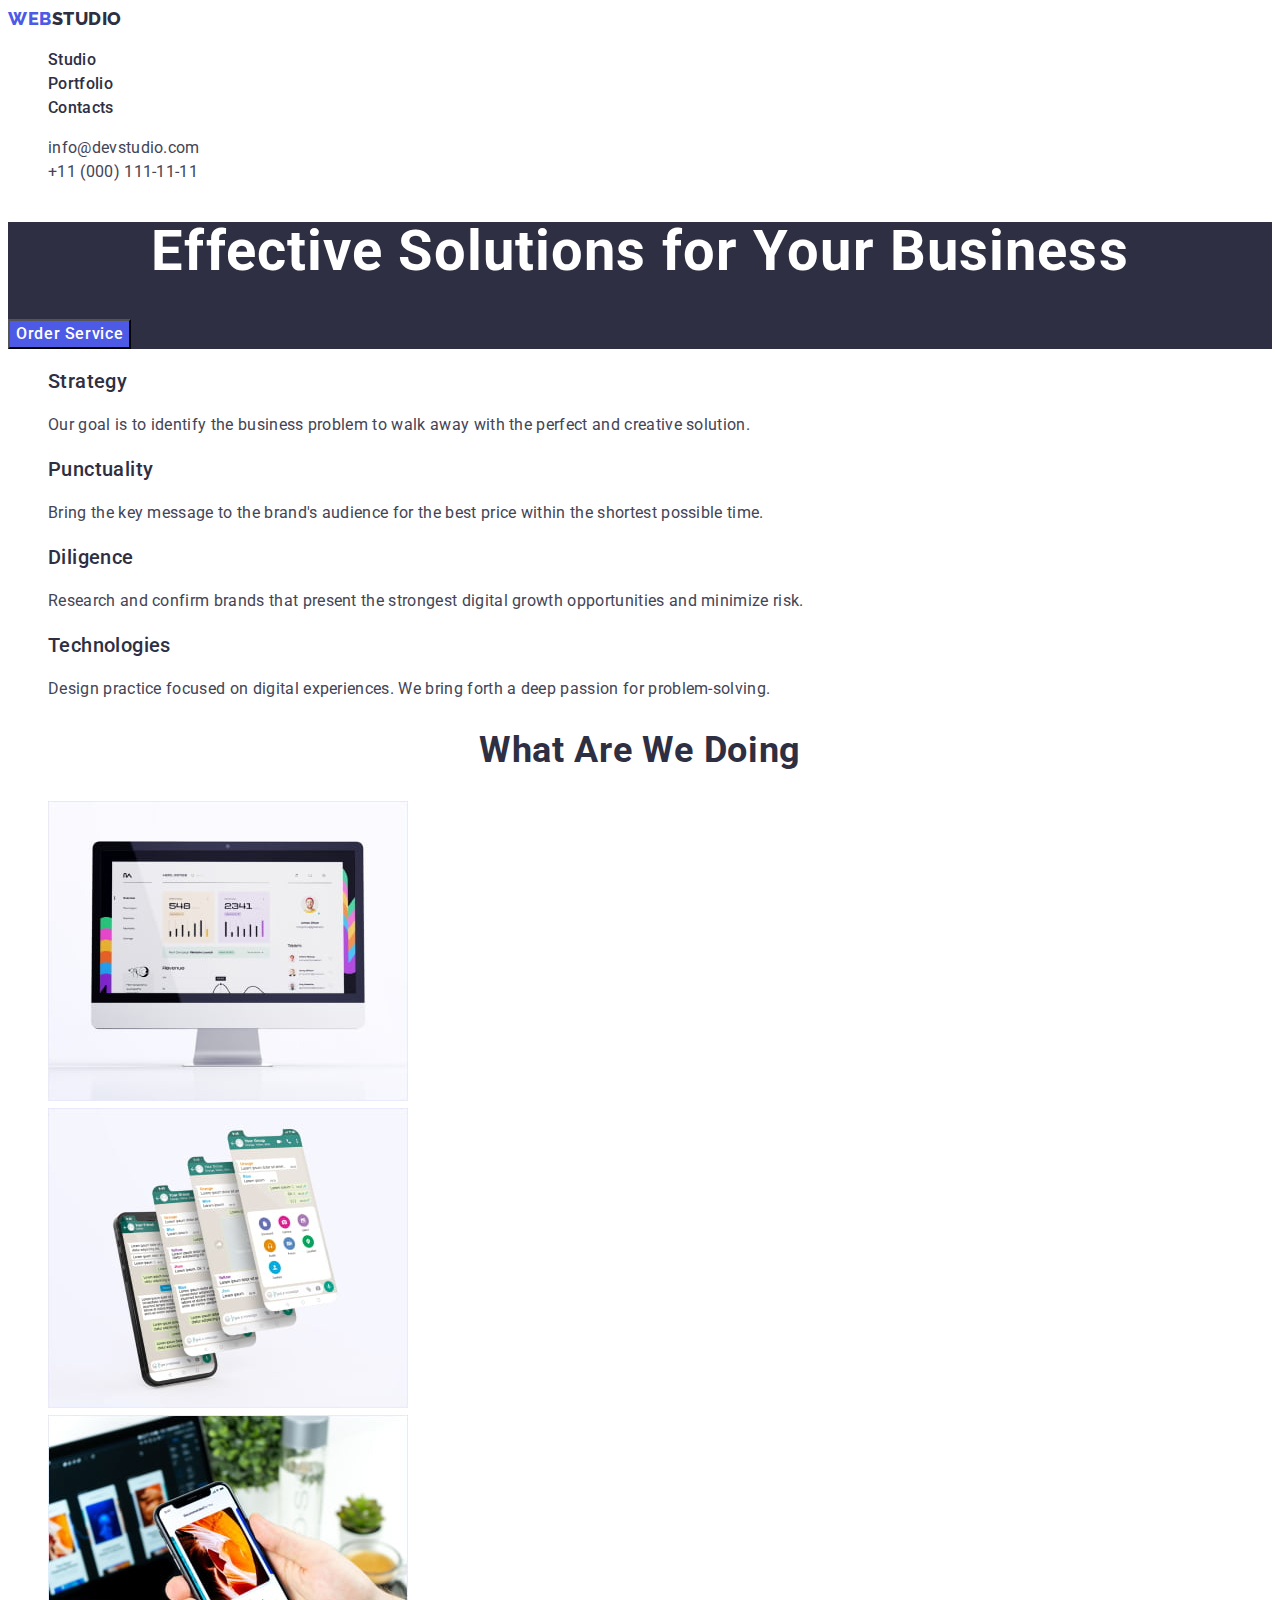
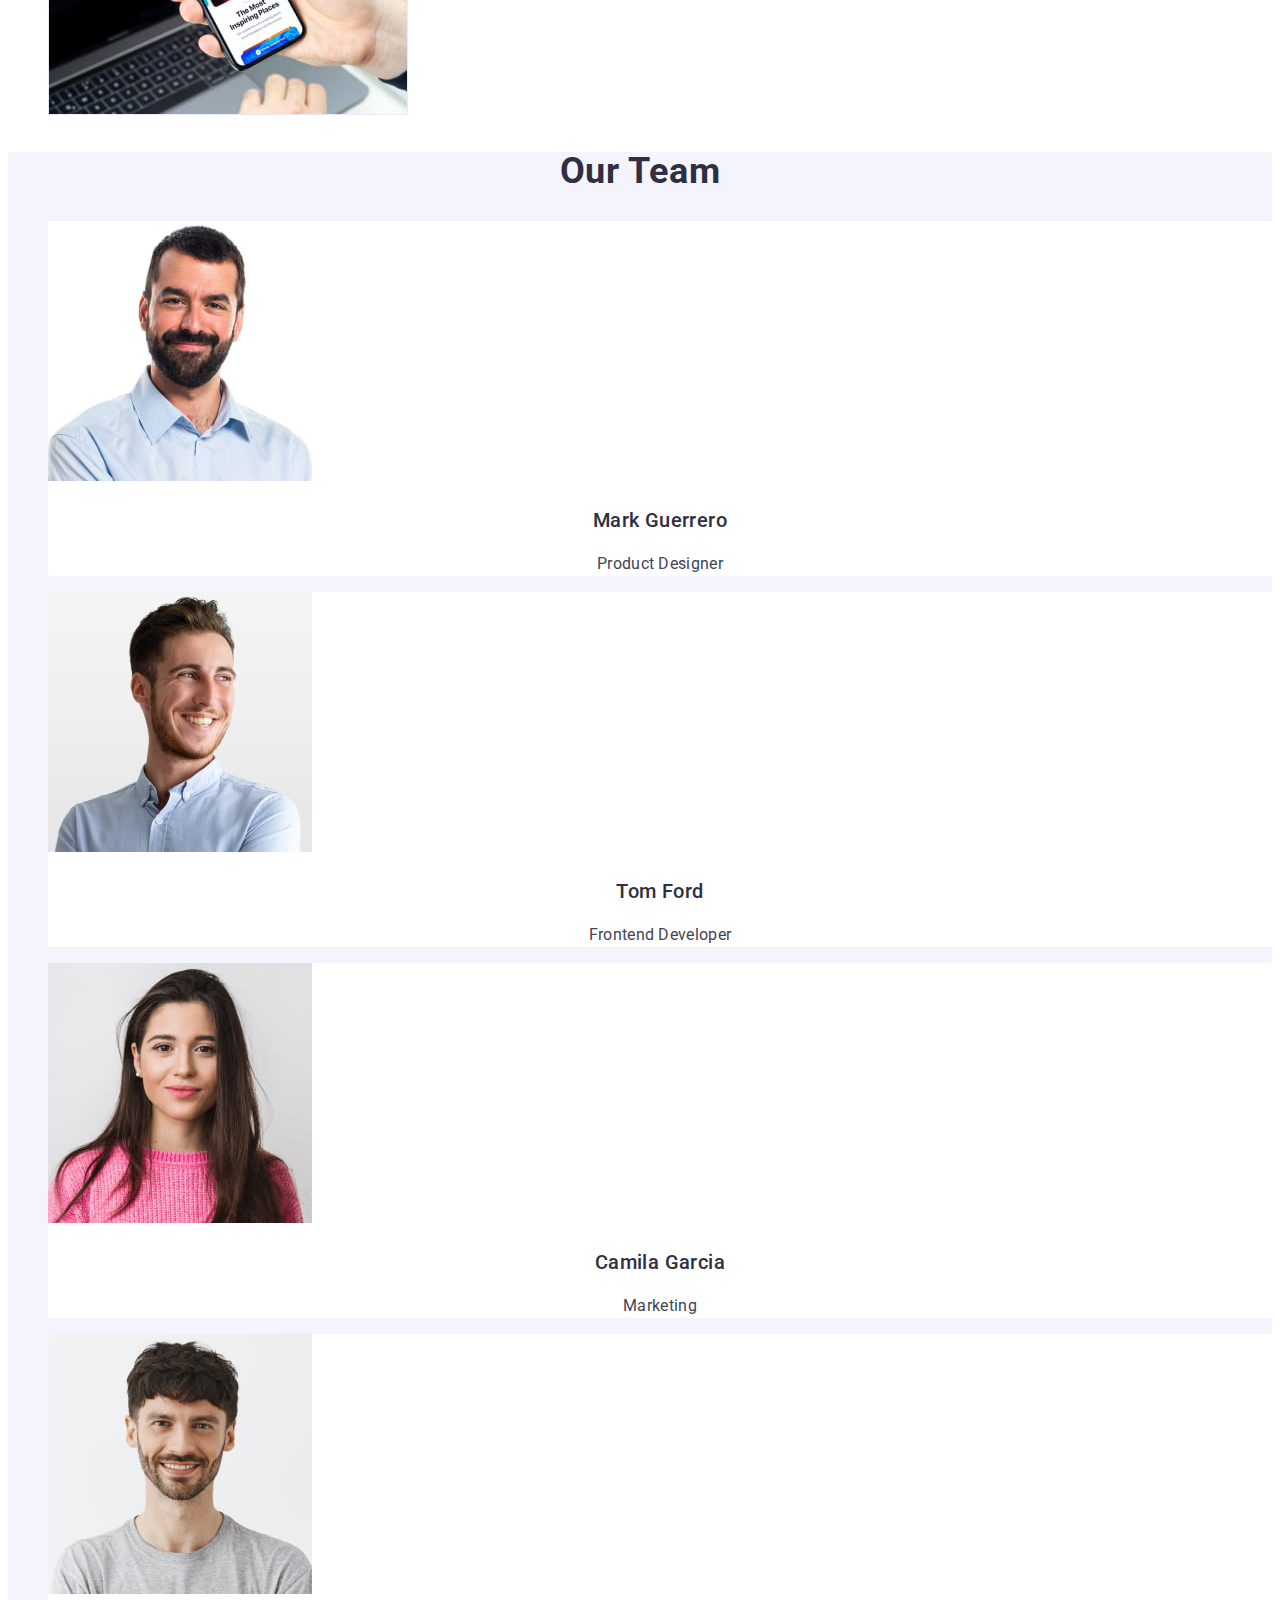
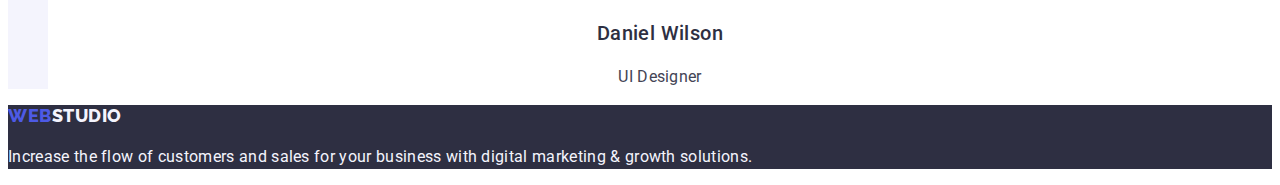
==== index.html @ a61b1b6b "Initial commit" ====
<!DOCTYPE html>
<html lang="en">
  <head>
    <meta charset="UTF-8" />
    <link rel="preconnect" href="https://fonts.googleapis.com" />
    <link rel="preconnect" href="https://fonts.gstatic.com" crossorigin />
    <link
      href="https://fonts.googleapis.com/css2?family=Raleway:wght@800&family=Roboto:wght@400;500;700;900&display=swap"
      rel="stylesheet"
    />
    <link rel="stylesheet" href="./css/styles.css" />
    <title>Main Page</title>
  </head>
  <body>
    <header class="top-line">
      <!--Top pannel-->
      <nav>
        <a class="logo link" href="./index.html"
          >Web<span class="nav-logo-span">Studio</span></a
        >
        <ul class="list">
          <li>
            <a class="nav-menu link" href="./index.html">Studio</a>
          </li>
          <li>
            <a class="nav-menu link" href="./portfolio.html">Portfolio</a>
          </li>
          <li>
            <a class="nav-menu link" href="">Contacts</a>
          </li>
        </ul>
      </nav>
      <address class="address-style">
        <ul class="list">
          <li>
            <a class="address-text link" href="mailto:info@devstudio.com"
              >info@devstudio.com</a
            >
          </li>
          <li>
            <a class="address-text link" href="tel:+110001111111"
              >+11 (000) 111-11-11</a
            >
          </li>
        </ul>
      </address>
    </header>
    <main>
      <!--Section 1. Hero = Main banner-->
      <section class="hero">
        <h1 class="header-one">Effective Solutions for Your Business</h1>
        <button class="order-service-button" type="button">
          Order Service
        </button>
      </section>
      <!--Section 2. About webstudio-->
      <section>
        <h2 hidden class="header-two">Why us?</h2>
        <ul class="list">
          <li>
            <h3 class="header-three">Strategy</h3>
            <p class="p-text">
              Our goal is to identify the business problem to walk away with the
              perfect and creative solution.
            </p>
          </li>
          <li>
            <h3 class="header-three">Punctuality</h3>
            <p class="p-text">
              Bring the key message to the brand's audience for the best price
              within the shortest possible time.
            </p>
          </li>
          <li>
            <h3 class="header-three">Diligence</h3>
            <p class="p-text">
              Research and confirm brands that present the strongest digital
              growth opportunities and minimize risk.
            </p>
          </li>
          <li>
            <h3 class="header-three">Technologies</h3>
            <p class="p-text">
              Design practice focused on digital experiences. We bring forth a
              deep passion for problem-solving.
            </p>
          </li>
        </ul>
      </section>
      <!--Section 3. About portfolio-->
      <section>
        <h2 class="header-two">What are we doing</h2>
        <ul class="list">
          <li>
            <img
              src="./images/what-are-we-doing/monitor.jpg"
              alt="Graphs on monitor screen"
              height="300"
              width="360"
            />
          </li>
          <li>
            <img
              src="./images/what-are-we-doing/phonescreens.jpg"
              alt="Smartphone four screenshots"
              height="300"
              width="360"
            />
          </li>
          <li>
            <img
              src="./images/what-are-we-doing/phoneinhand.jpg"
              alt="Smartphone in hand with laptop on second plan"
              height="300"
              width="360"
            />
          </li>
        </ul>
      </section>
      <!--Section 4. About team-->
      <section class="our-team">
        <h2 class="header-two">Our Team</h2>
        <ul class="list">
          <li class="team-card">
            <img
              src="./images/team/markguerrero.jpg"
              alt="Mark Guerrero"
              height="260"
              width="264"
            />
            <h3 class="header-three our-team-text">Mark Guerrero</h3>
            <p class="our-team-text">Product Designer</p>
          </li>
          <li class="team-card">
            <img
              src="./images/team/tomford.jpg"
              alt="Tom Ford"
              height="260"
              width="264"
            />
            <h3 class="header-three our-team-text">Tom Ford</h3>
            <p class="our-team-text">Frontend Developer</p>
          </li>
          <li class="team-card">
            <img
              src="./images/team/camilagarcia.jpg"
              alt="Camila Garcia"
              height="260"
              width="264"
            />
            <h3 class="header-three our-team-text">Camila Garcia</h3>
            <p class="our-team-text">Marketing</p>
          </li>
          <li class="team-card">
            <img
              src="./images/team/danielwilson.jpg"
              alt="Daniel Wilson"
              height="260"
              width="264"
            />
            <h3 class="header-three our-team-text">Daniel Wilson</h3>
            <p class="our-team-text">UI Designer</p>
          </li>
        </ul>
      </section>
    </main>
    <!--Footer-->
    <footer class="footer">
      <a class="logo link" href="./index.html"
        >Web<span class="footer-text">Studio</span></a
      >
      <p class="footer-text">
        Increase the flow of customers and sales for your business with digital
        marketing & growth solutions.
      </p>
    </footer>
  </body>
</html>
---- css/styles.css ----
:root {
  --primary-brand-color: #4d5ae5;
  --body-text-color: #434455;
  --dark-color: #2e2f42;
  --white-color: #ffffff;
  --accent-color: #e7e9fc;
  --pressed-state-color: #404bbf;
  --light-color: #f4f4fd;
}

body {
  font-family: 'Roboto', sans-serif;
  font-size: 16px;
  line-height: 24px;
  color: var(--body-text-color);
  /* or 150% */
  letter-spacing: 0.02em;
  background-color: var(--white-color);
}

.top-line {
  background-color: var(--white-color);
}

.logo {
  font-family: 'Raleway', sans-serif;
  font-weight: 800;
  font-size: 18px;
  line-height: 1.17;
  letter-spacing: 0.03em;
  text-transform: uppercase;
  color: var(--primary-brand-color);
}

.nav-logo-span {
  color: var(--dark-color);
}

.link {
  text-decoration: none;
}

.list {
  list-style: none;
}

.nav-menu {
  font-weight: 500;
  color: var(--dark-color);
}

.address-text {
  color: var(--body-text-color);
}

.address-style {
  font-style: normal;
}

.nav-menu:hover,
.address-text:hover,
.nav-menu:focus,
.address-text:focus {
  color: var(--pressed-state-color);
}

.hero {
  background-color: var(--dark-color);
}

.header-one {
  font-weight: 700;
  font-size: 56px;
  line-height: 1.07;
  text-align: center;
  letter-spacing: 0.02em;
  color: var(--white-color);
}

.order-service-button {
  font-family: 'Roboto', sans-serif;
  background-color: var(--primary-brand-color);
  font-weight: 500;
  font-size: 16px;
  line-height: 24px;
  letter-spacing: 0.04em;
  color: var(--white-color);
  cursor: pointer;
}

.order-service-button:hover,
.order-service-button:focus {
  background-color: var(--pressed-state-color);
}

.header-three {
  font-weight: 500;
  font-size: 20px;
  letter-spacing: 0.02em;
  color: var(--dark-color);
}

.p-text {
  letter-spacing: 0.02em;
  color: var(--body-text-color);
}

.header-two {
  font-weight: 700;
  font-size: 36px;
  line-height: 1.11;
  text-align: center;
  letter-spacing: 0.02em;
  text-transform: capitalize;
  color: var(--dark-color);
}

.our-team {
  background-color: var(--light-color);
}

.team-card {
  background-color: var(--white-color);
}

.our-team-text {
  text-align: center;
}

.footer {
  background-color: var(--dark-color);
}

.footer-text {
  color: var(--light-color);
}

.filter-button {
  font-family: 'Roboto', sans-serif;
  background-color: var(--light-color);
  border: 1px solid var(--accent-color);
  font-weight: 500;
  font-size: 16px;
  line-height: 24px;
  text-align: center;
  letter-spacing: 0.04em;
  color: var(--primary-brand-color);
  cursor: pointer;
}

.filter-button:hover,
.filter-button:focus {
  background-color: var(--pressed-state-color);
  color: var(--white-color);
}
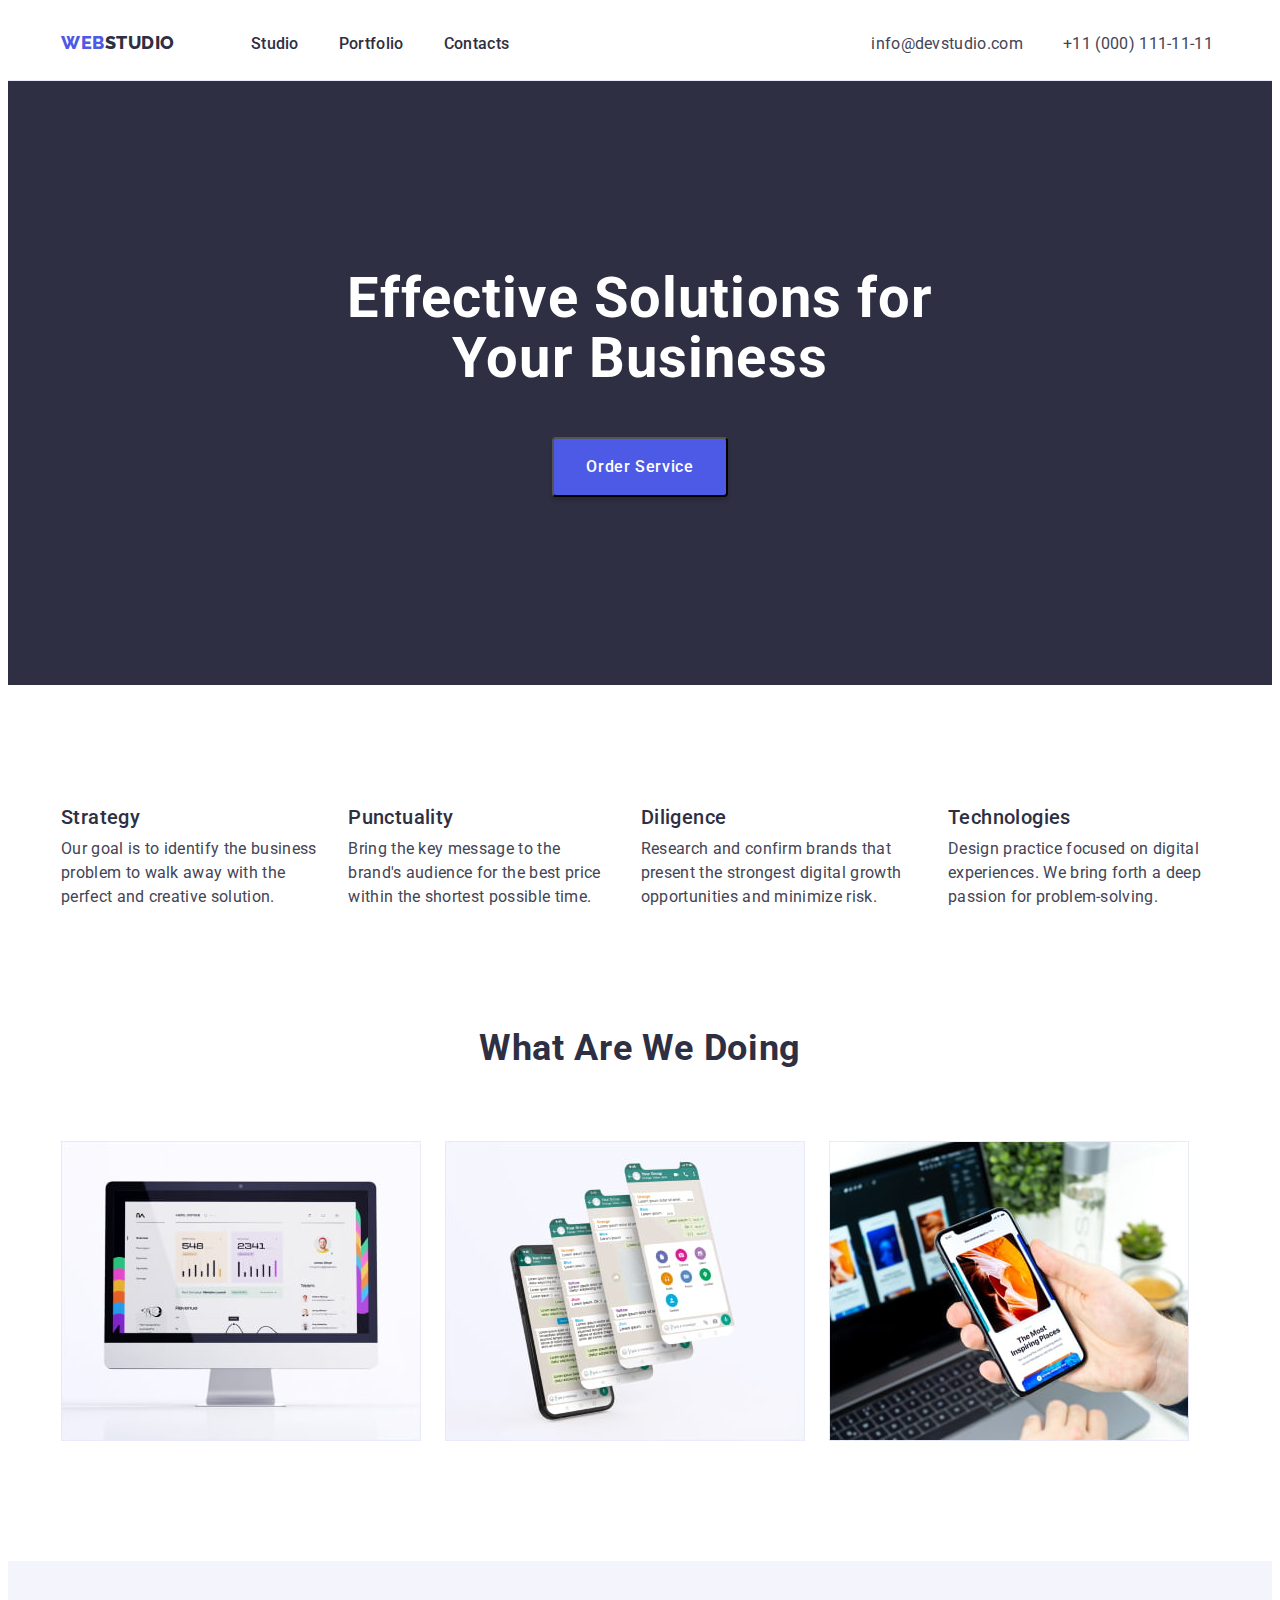
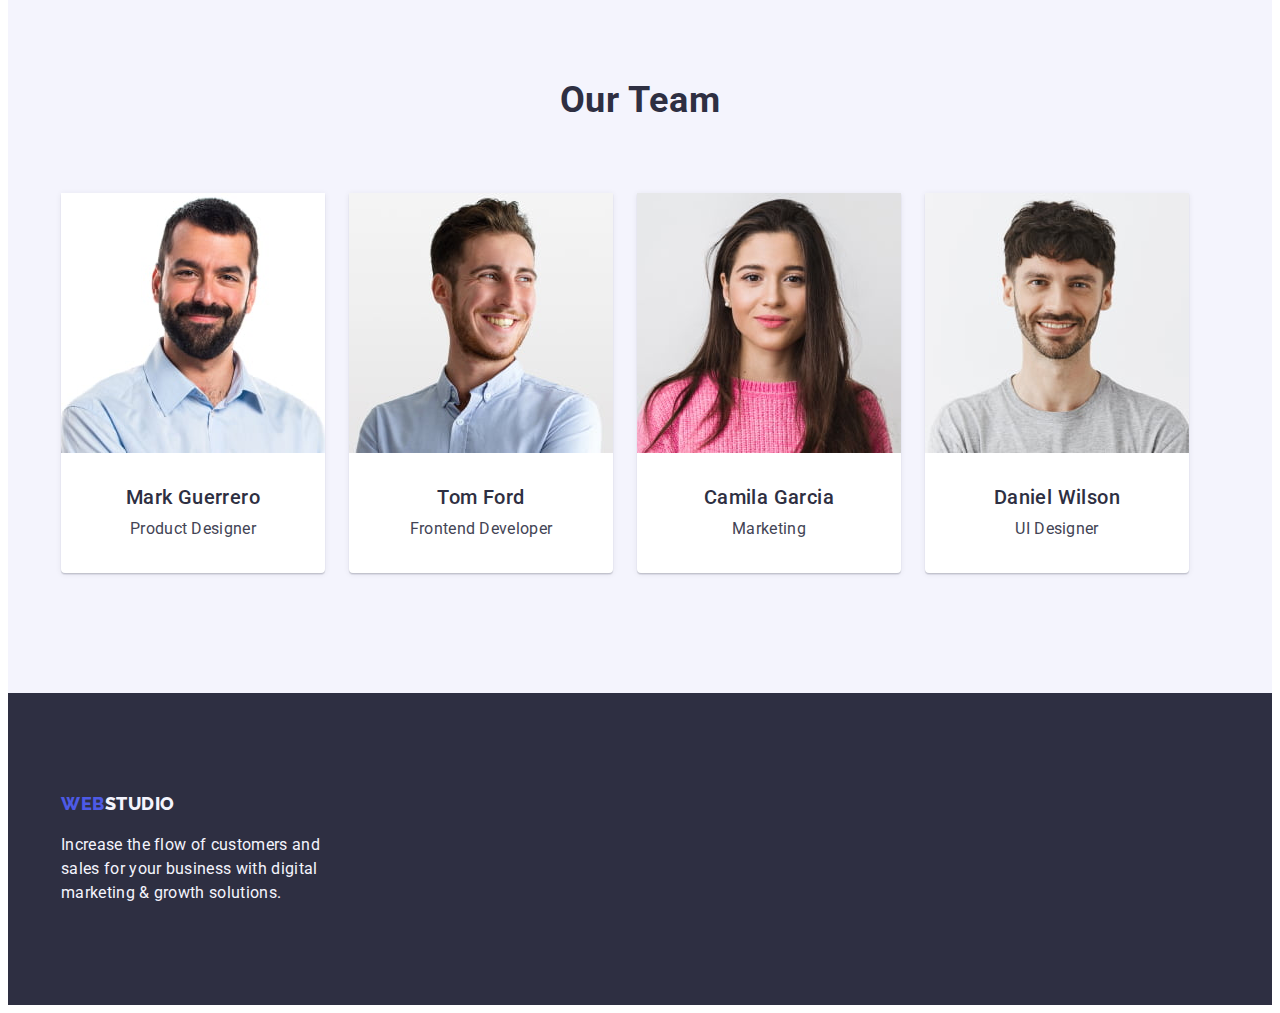
==== commit d0c12d7e: "hw3 1st submission" ====
--- a/index.html
+++ b/index.html
@@ -8,171 +8,195 @@
       href="https://fonts.googleapis.com/css2?family=Raleway:wght@800&family=Roboto:wght@400;500;700;900&display=swap"
       rel="stylesheet"
     />
+    <link
+      rel="stylesheet"
+      href="https://cdnjs.cloudflare.com/ajax/libs/modern-normalize/2.0.0/modern-normalize.min.css"
+      integrity="sha512-4xo8blKMVCiXpTaLzQSLSw3KFOVPWhm/TRtuPVc4WG6kUgjH6J03IBuG7JZPkcWMxJ5huwaBpOpnwYElP/m6wg=="
+      crossorigin="anonymous"
+      referrerpolicy="no-referrer"
+    />
     <link rel="stylesheet" href="./css/styles.css" />
     <title>Main Page</title>
   </head>
   <body>
-    <header class="top-line">
-      <!--Top pannel-->
-      <nav>
-        <a class="logo link" href="./index.html"
-          >Web<span class="nav-logo-span">Studio</span></a
-        >
-        <ul class="list">
-          <li>
-            <a class="nav-menu link" href="./index.html">Studio</a>
-          </li>
-          <li>
-            <a class="nav-menu link" href="./portfolio.html">Portfolio</a>
-          </li>
-          <li>
-            <a class="nav-menu link" href="">Contacts</a>
-          </li>
-        </ul>
-      </nav>
-      <address class="address-style">
-        <ul class="list">
-          <li>
-            <a class="address-text link" href="mailto:info@devstudio.com"
-              >info@devstudio.com</a
-            >
-          </li>
-          <li>
-            <a class="address-text link" href="tel:+110001111111"
-              >+11 (000) 111-11-11</a
-            >
-          </li>
-        </ul>
-      </address>
+    <!--Top pannel-->
+    <header class="header">
+      <div class="header-container container">
+        <nav class="nav-container">
+          <a class="logo link" href="./index.html"
+            >Web<span class="nav-logo-span">Studio</span></a
+          >
+          <ul class="nav-menu-container list">
+            <li>
+              <a class="nav-menu link" href="./index.html">Studio</a>
+            </li>
+            <li>
+              <a class="nav-menu link" href="./portfolio.html">Portfolio</a>
+            </li>
+            <li>
+              <a class="nav-menu link" href="">Contacts</a>
+            </li>
+          </ul>
+        </nav>
+        <address class="address-style">
+          <ul class="address-container list">
+            <li>
+              <a class="address-text link" href="mailto:info@devstudio.com"
+                >info@devstudio.com</a
+              >
+            </li>
+            <li>
+              <a class="address-text link" href="tel:+110001111111"
+                >+11 (000) 111-11-11</a
+              >
+            </li>
+          </ul>
+        </address>
+      </div>
     </header>
     <main>
       <!--Section 1. Hero = Main banner-->
       <section class="hero">
-        <h1 class="header-one">Effective Solutions for Your Business</h1>
-        <button class="order-service-button" type="button">
-          Order Service
-        </button>
+        <div class="hero-container container">
+          <h1 class="hero-header header-one">
+            Effective Solutions for Your Business
+          </h1>
+          <button class="order-service-button" type="button">
+            Order Service
+          </button>
+        </div>
       </section>
       <!--Section 2. About webstudio-->
       <section>
-        <h2 hidden class="header-two">Why us?</h2>
-        <ul class="list">
-          <li>
-            <h3 class="header-three">Strategy</h3>
-            <p class="p-text">
-              Our goal is to identify the business problem to walk away with the
-              perfect and creative solution.
-            </p>
-          </li>
-          <li>
-            <h3 class="header-three">Punctuality</h3>
-            <p class="p-text">
-              Bring the key message to the brand's audience for the best price
-              within the shortest possible time.
-            </p>
-          </li>
-          <li>
-            <h3 class="header-three">Diligence</h3>
-            <p class="p-text">
-              Research and confirm brands that present the strongest digital
-              growth opportunities and minimize risk.
-            </p>
-          </li>
-          <li>
-            <h3 class="header-three">Technologies</h3>
-            <p class="p-text">
-              Design practice focused on digital experiences. We bring forth a
-              deep passion for problem-solving.
-            </p>
-          </li>
-        </ul>
+        <div class="webstudio-container container">
+          <h2 hidden class="header-two">Why us?</h2>
+          <ul class="webstudio-flex-container list">
+            <li class="card">
+              <h3 class="header-three">Strategy</h3>
+              <p class="text">
+                Our goal is to identify the business problem to walk away with
+                the perfect and creative solution.
+              </p>
+            </li>
+            <li class="card">
+              <h3 class="header-three">Punctuality</h3>
+              <p class="text">
+                Bring the key message to the brand's audience for the best price
+                within the shortest possible time.
+              </p>
+            </li>
+            <li class="card">
+              <h3 class="header-three">Diligence</h3>
+              <p class="text">
+                Research and confirm brands that present the strongest digital
+                growth opportunities and minimize risk.
+              </p>
+            </li>
+            <li class="card">
+              <h3 class="header-three">Technologies</h3>
+              <p class="text">
+                Design practice focused on digital experiences. We bring forth a
+                deep passion for problem-solving.
+              </p>
+            </li>
+          </ul>
+        </div>
       </section>
       <!--Section 3. About portfolio-->
       <section>
-        <h2 class="header-two">What are we doing</h2>
-        <ul class="list">
-          <li>
-            <img
-              src="./images/what-are-we-doing/monitor.jpg"
-              alt="Graphs on monitor screen"
-              height="300"
-              width="360"
-            />
-          </li>
-          <li>
-            <img
-              src="./images/what-are-we-doing/phonescreens.jpg"
-              alt="Smartphone four screenshots"
-              height="300"
-              width="360"
-            />
-          </li>
-          <li>
-            <img
-              src="./images/what-are-we-doing/phoneinhand.jpg"
-              alt="Smartphone in hand with laptop on second plan"
-              height="300"
-              width="360"
-            />
-          </li>
-        </ul>
+        <div class="portfolio-container container">
+          <h2 class="portfolio-header header-two">What are we doing</h2>
+          <ul class="portfolio-flex-container list">
+            <li class="portfolio-card card">
+              <img
+                class="photo"
+                src="./images/what-are-we-doing/monitor.jpg"
+                alt="Graphs on monitor screen"
+              />
+            </li>
+            <li class="portfolio-card card">
+              <img
+                class="photo"
+                src="./images/what-are-we-doing/phonescreens.jpg"
+                alt="Smartphone four screenshots"
+              />
+            </li>
+            <li class="portfolio-card card">
+              <img
+                class="photo"
+                src="./images/what-are-we-doing/phoneinhand.jpg"
+                alt="Smartphone in hand with laptop on second plan"
+              />
+            </li>
+          </ul>
+        </div>
       </section>
       <!--Section 4. About team-->
-      <section class="our-team">
-        <h2 class="header-two">Our Team</h2>
-        <ul class="list">
-          <li class="team-card">
-            <img
-              src="./images/team/markguerrero.jpg"
-              alt="Mark Guerrero"
-              height="260"
-              width="264"
-            />
-            <h3 class="header-three our-team-text">Mark Guerrero</h3>
-            <p class="our-team-text">Product Designer</p>
-          </li>
-          <li class="team-card">
-            <img
-              src="./images/team/tomford.jpg"
-              alt="Tom Ford"
-              height="260"
-              width="264"
-            />
-            <h3 class="header-three our-team-text">Tom Ford</h3>
-            <p class="our-team-text">Frontend Developer</p>
-          </li>
-          <li class="team-card">
-            <img
-              src="./images/team/camilagarcia.jpg"
-              alt="Camila Garcia"
-              height="260"
-              width="264"
-            />
-            <h3 class="header-three our-team-text">Camila Garcia</h3>
-            <p class="our-team-text">Marketing</p>
-          </li>
-          <li class="team-card">
-            <img
-              src="./images/team/danielwilson.jpg"
-              alt="Daniel Wilson"
-              height="260"
-              width="264"
-            />
-            <h3 class="header-three our-team-text">Daniel Wilson</h3>
-            <p class="our-team-text">UI Designer</p>
-          </li>
-        </ul>
+      <section class="team">
+        <div class="team-container container">
+          <h2 class="team-header header-two">Our Team</h2>
+          <ul class="team-flex-container list">
+            <li class="team-card card">
+              <img
+                class="photo"
+                src="./images/team/markguerrero.jpg"
+                alt="Mark Guerrero"
+              />
+              <div class="team-card-content">
+                <h3 class="header-three">Mark Guerrero</h3>
+                <p>Product Designer</p>
+              </div>
+            </li>
+            <li class="team-card card">
+              <img
+                class="photo"
+                src="./images/team/tomford.jpg"
+                alt="Tom Ford"
+              />
+              <div class="team-card-content">
+                <h3 class="header-three">Tom Ford</h3>
+                <p>Frontend Developer</p>
+              </div>
+            </li>
+            <li class="team-card card">
+              <img
+                class="photo"
+                src="./images/team/camilagarcia.jpg"
+                alt="Camila Garcia"
+              />
+              <div class="team-card-content">
+                <h3 class="header-three">Camila Garcia</h3>
+                <p>Marketing</p>
+              </div>
+            </li>
+            <li class="team-card card">
+              <img
+                class="photo"
+                src="./images/team/danielwilson.jpg"
+                alt="Daniel Wilson"
+              />
+              <div class="team-card-content">
+                <h3 class="header-three">Daniel Wilson</h3>
+                <p>UI Designer</p>
+              </div>
+            </li>
+          </ul>
+        </div>
       </section>
     </main>
     <!--Footer-->
     <footer class="footer">
-      <a class="logo link" href="./index.html"
-        >Web<span class="footer-text">Studio</span></a
-      >
-      <p class="footer-text">
-        Increase the flow of customers and sales for your business with digital
-        marketing & growth solutions.
-      </p>
+      <div class="footer-container container">
+        <div class="footer-inner-container">
+          <a class="logo link" href="./index.html"
+            >Web<span class="footer-text">Studio</span></a
+          >
+          <p class="footer-text">
+            Increase the flow of customers and sales for your business with
+            digital marketing & growth solutions.
+          </p>
+        </div>
+      </div>
     </footer>
   </body>
 </html>
--- a/css/styles.css
+++ b/css/styles.css
@@ -1,4 +1,33 @@
+/*reset*/
+h1,
+h2,
+h3,
+h4,
+h5,
+h6,
+p,
+ul {
+  margin: 0;
+}
+
+ul {
+  list-style: none;
+  padding: 0;
+}
+
+.link {
+  text-decoration: none;
+  color: currentColor;
+}
+
+.address-style {
+  font-style: normal;
+}
+
+/*variables*/
+
 :root {
+  /*colors*/
   --primary-brand-color: #4d5ae5;
   --body-text-color: #434455;
   --dark-color: #2e2f42;
@@ -6,66 +35,31 @@
   --accent-color: #e7e9fc;
   --pressed-state-color: #404bbf;
   --light-color: #f4f4fd;
-}
+  /*font-families*/
+  --primary-font-family: 'Roboto', sans-serif;
+  --logo-font-family: 'Raleway', sans-serif;
+}
+
+/*base styles*/
 
 body {
-  font-family: 'Roboto', sans-serif;
+  font-family: var(--primary-font-family);
   font-size: 16px;
   line-height: 24px;
   color: var(--body-text-color);
   /* or 150% */
   letter-spacing: 0.02em;
   background-color: var(--white-color);
-}
-
-.top-line {
-  background-color: var(--white-color);
-}
-
-.logo {
-  font-family: 'Raleway', sans-serif;
-  font-weight: 800;
-  font-size: 18px;
-  line-height: 1.17;
-  letter-spacing: 0.03em;
-  text-transform: uppercase;
-  color: var(--primary-brand-color);
-}
-
-.nav-logo-span {
-  color: var(--dark-color);
-}
-
-.link {
-  text-decoration: none;
-}
-
-.list {
-  list-style: none;
-}
-
-.nav-menu {
-  font-weight: 500;
-  color: var(--dark-color);
-}
-
-.address-text {
-  color: var(--body-text-color);
-}
-
-.address-style {
-  font-style: normal;
-}
-
-.nav-menu:hover,
-.address-text:hover,
-.nav-menu:focus,
-.address-text:focus {
-  color: var(--pressed-state-color);
-}
-
-.hero {
-  background-color: var(--dark-color);
+  max-width: 1440px;
+}
+
+.container {
+  max-width: 1158px;
+  margin: 0 auto;
+}
+
+.card:not(:last-child) {
+  margin-right: 24px;
 }
 
 .header-one {
@@ -75,34 +69,6 @@
   text-align: center;
   letter-spacing: 0.02em;
   color: var(--white-color);
-}
-
-.order-service-button {
-  font-family: 'Roboto', sans-serif;
-  background-color: var(--primary-brand-color);
-  font-weight: 500;
-  font-size: 16px;
-  line-height: 24px;
-  letter-spacing: 0.04em;
-  color: var(--white-color);
-  cursor: pointer;
-}
-
-.order-service-button:hover,
-.order-service-button:focus {
-  background-color: var(--pressed-state-color);
-}
-
-.header-three {
-  font-weight: 500;
-  font-size: 20px;
-  letter-spacing: 0.02em;
-  color: var(--dark-color);
-}
-
-.p-text {
-  letter-spacing: 0.02em;
-  color: var(--body-text-color);
 }
 
 .header-two {
@@ -115,30 +81,198 @@
   color: var(--dark-color);
 }
 
-.our-team {
+.header-three {
+  font-weight: 500;
+  font-size: 20px;
+  letter-spacing: 0.02em;
+  color: var(--dark-color);
+  margin-bottom: 8px;
+}
+
+.photo {
+  display: block;
+  width: 100%;
+}
+
+/*logo*/
+
+.logo {
+  font-family: var(--logo-font-family);
+  font-weight: 800;
+  font-size: 18px;
+  line-height: 1.17;
+  letter-spacing: 0.03em;
+  text-transform: uppercase;
+  color: var(--primary-brand-color);
+}
+
+/*header styles*/
+
+.header {
+  background-color: var(--white-color);
+  border-bottom: 1px solid var(--accent-color);
+}
+
+.header-container {
+  padding: 24px 0;
+  display: flex;
+}
+
+.nav-container {
+  display: flex;
+}
+
+.nav-logo-span {
+  color: var(--dark-color);
+}
+
+.nav-menu-container {
+  display: flex;
+  max-width: 261px;
+  gap: 40px;
+  margin-left: 76px;
+}
+
+.nav-menu {
+  font-weight: 500;
+  color: var(--dark-color);
+}
+
+.nav-menu:hover,
+.address-text:hover,
+.nav-menu:focus,
+.address-text:focus {
+  color: var(--pressed-state-color);
+}
+
+.address-container {
+  display: flex;
+  /*max-width: 344px;*/
+  gap: 40px;
+  margin-left: 362px;
+  justify-content: flex-end;
+}
+
+/*index.html section 1 styles*/
+
+.hero {
+  background-color: var(--dark-color);
+}
+
+.hero-container {
+  padding: 188px 316px;
+}
+
+.hero-header {
+  margin-bottom: 48px;
+}
+
+.order-service-button {
+  font-family: var(--primary-font-family);
+  background-color: var(--primary-brand-color);
+  font-weight: 500;
+  font-size: 16px;
+  line-height: 24px;
+  letter-spacing: 0.04em;
+  color: var(--white-color);
+  cursor: pointer;
+  display: block;
+  margin: 0 auto;
+  padding: 16px 32px;
+  box-shadow: 0px 4px 4px rgba(0, 0, 0, 0.15);
+  border-radius: 4px;
+}
+
+.order-service-button:hover,
+.order-service-button:focus {
+  background-color: var(--pressed-state-color);
+}
+
+/*index.html section 2 styles*/
+
+.webstudio-container {
+  padding: 120px 0;
+  align-items: center;
+}
+
+.webstudio-flex-container {
+  display: flex;
+}
+
+/*index.html section 3 styles*/
+
+.portfolio-header {
+  margin: 0 auto 72px;
+}
+
+.portfolio-container {
+  padding-bottom: 120px;
+  align-items: center;
+}
+
+.portfolio-flex-container {
+  display: flex;
+}
+
+.portfolio-card {
+  max-width: 360px;
+  max-height: 300px;
+}
+
+/*index.html section 4 styles*/
+
+.team {
   background-color: var(--light-color);
+}
+
+.team-container {
+  padding: 120px 0;
+  align-items: center;
+}
+
+.team-header {
+  margin: 0 auto 72px;
+}
+
+.team-flex-container {
+  display: flex;
 }
 
 .team-card {
   background-color: var(--white-color);
-}
-
-.our-team-text {
+  max-width: 264px;
+  max-height: 380px;
+  box-shadow: 0px 1px 6px rgba(46, 47, 66, 0.08),
+    0px 1px 1px rgba(46, 47, 66, 0.16), 0px 2px 1px rgba(46, 47, 66, 0.08);
+  border-radius: 0px 0px 4px 4px;
+}
+
+.team-card-content {
   text-align: center;
-}
-
-.footer {
-  background-color: var(--dark-color);
-}
-
-.footer-text {
-  color: var(--light-color);
+  padding: 32px 16px;
+}
+
+/*portfolio.html section styles*/
+
+.portfolio-page-container {
+  padding-top: 96px;
+  padding-bottom: 120px;
+}
+
+/*portfolio.html filter styles*/
+
+.portfolio-page-filter-container {
+  display: flex;
+  justify-content: center;
+  align-items: center;
+  margin: 0 auto 72px;
 }
 
 .filter-button {
-  font-family: 'Roboto', sans-serif;
+  font-family: var(--primary-font-family);
   background-color: var(--light-color);
   border: 1px solid var(--accent-color);
+  border-radius: 4px;
   font-weight: 500;
   font-size: 16px;
   line-height: 24px;
@@ -146,10 +280,51 @@
   letter-spacing: 0.04em;
   color: var(--primary-brand-color);
   cursor: pointer;
+  padding: 12px 24px;
+  box-shadow: 0px 4px 4px rgba(0, 0, 0, 0.25);
 }
 
 .filter-button:hover,
 .filter-button:focus {
   background-color: var(--pressed-state-color);
   color: var(--white-color);
-}
+  box-shadow: 0px 3px 1px rgba(0, 0, 0, 0.1), 0px 2px 1px rgba(0, 0, 0, 0.08),
+    0px 2px 2px rgba(0, 0, 0, 0.12);
+}
+
+/*portfolio.html portfolio styles*/
+
+.portfolio-page-list-container {
+  display: flex;
+  flex-wrap: wrap;
+  row-gap: 48px;
+  column-gap: 24px;
+}
+
+.portfolio-page-card {
+  /* flex-basis: calc((100%-48px) / 3); - doesn't work */
+  border: 1px solid var(--accent-color);
+}
+
+.portfolio-page-card-content {
+  padding: 32px 0 32px 16px;
+}
+
+/*footer styles*/
+
+.footer {
+  background-color: var(--dark-color);
+}
+
+.footer-container {
+  padding: 100px 0;
+}
+
+.footer-inner-container {
+  max-width: 264px;
+}
+
+.footer-text {
+  color: var(--light-color);
+  margin-top: 16px;
+}
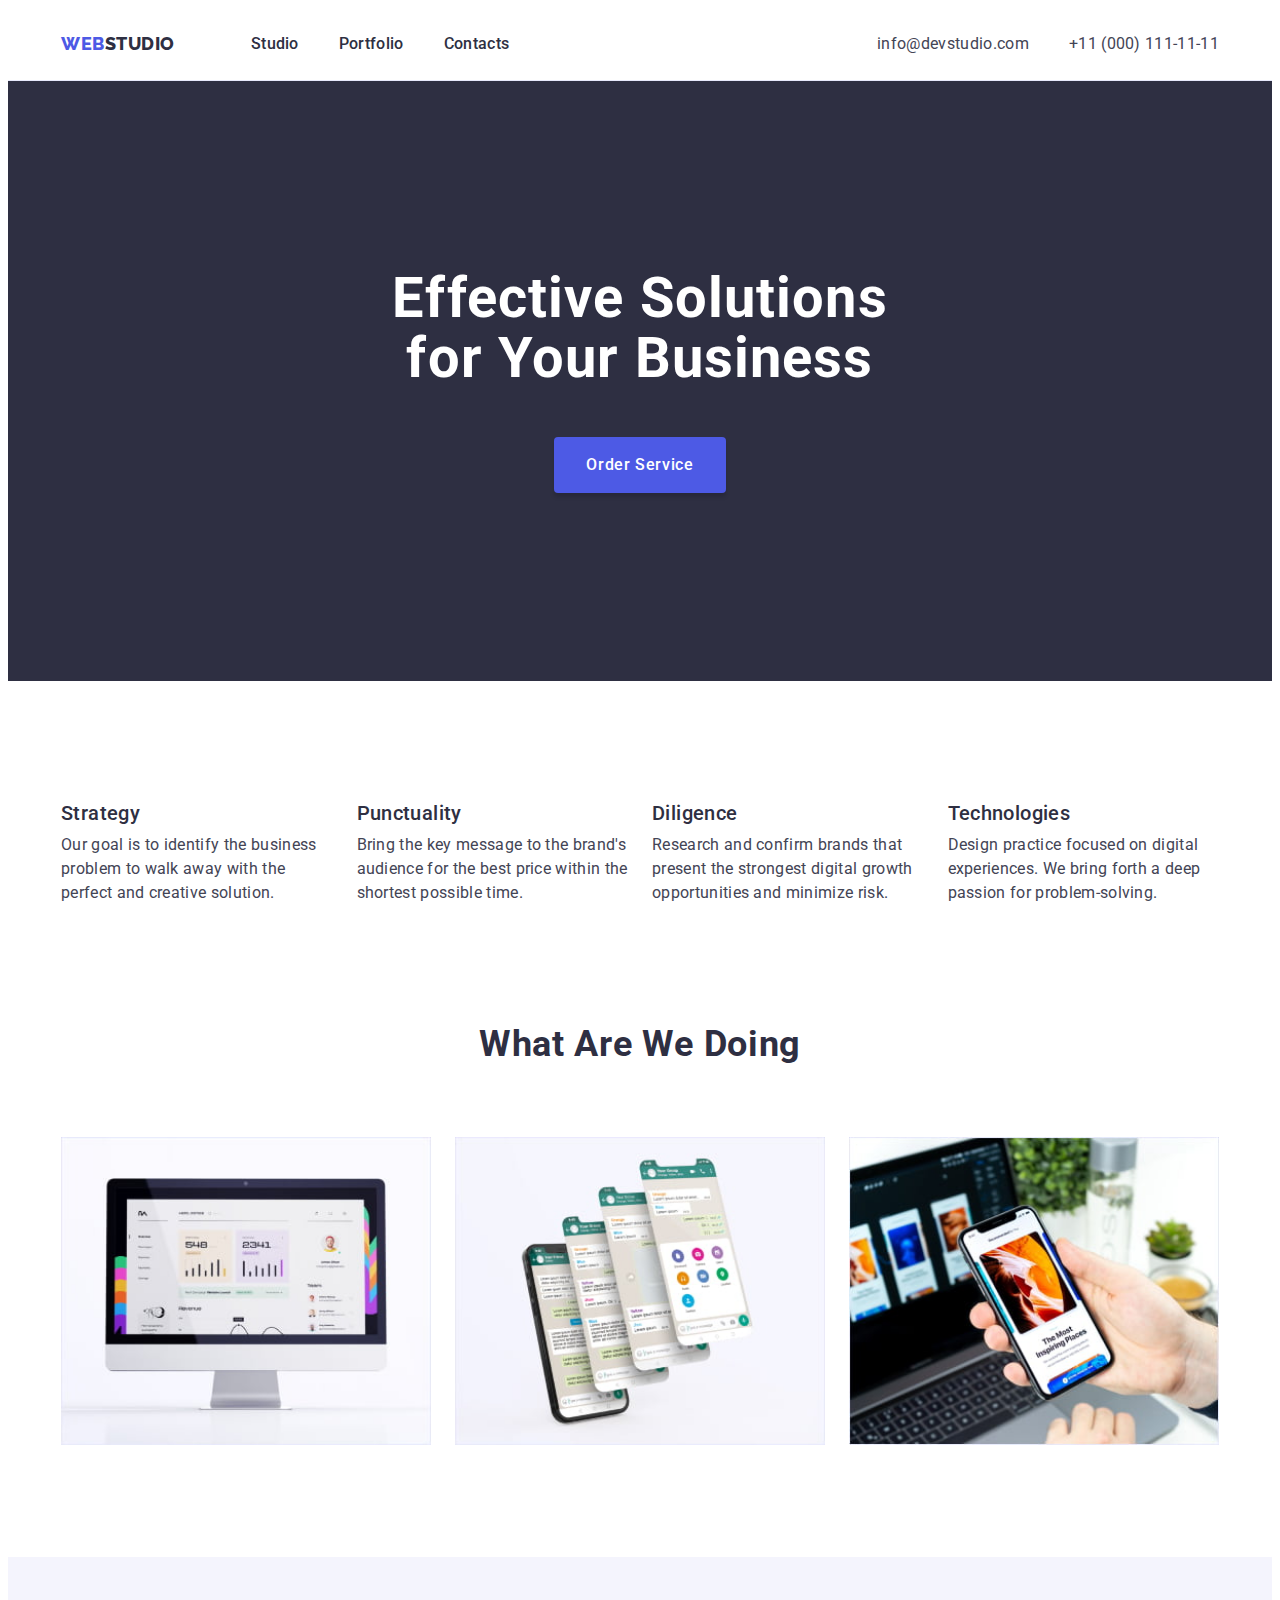
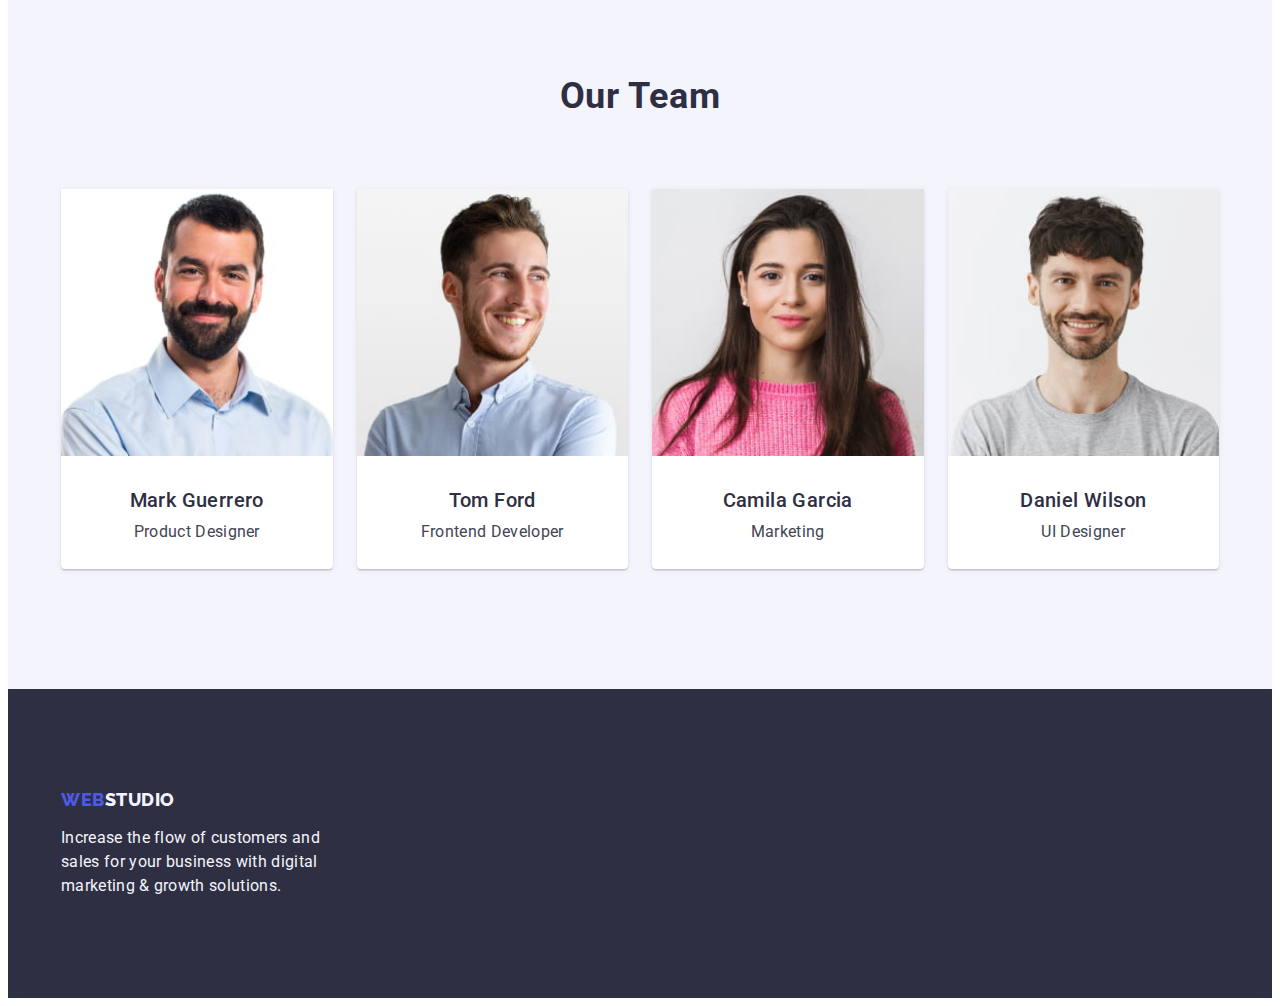
==== commit 67539e46: "hw3 2nd submission" ====
--- a/index.html
+++ b/index.html
@@ -23,30 +23,36 @@
     <header class="header">
       <div class="header-container container">
         <nav class="nav-container">
-          <a class="logo link" href="./index.html"
+          <a class="header-link logo link" href="./index.html"
             >Web<span class="nav-logo-span">Studio</span></a
           >
           <ul class="nav-menu-container list">
             <li>
-              <a class="nav-menu link" href="./index.html">Studio</a>
-            </li>
-            <li>
-              <a class="nav-menu link" href="./portfolio.html">Portfolio</a>
-            </li>
-            <li>
-              <a class="nav-menu link" href="">Contacts</a>
+              <a class="header-link nav-menu link" href="./index.html"
+                >Studio</a
+              >
+            </li>
+            <li>
+              <a class="header-link nav-menu link" href="./portfolio.html"
+                >Portfolio</a
+              >
+            </li>
+            <li>
+              <a class="header-link nav-menu link" href="">Contacts</a>
             </li>
           </ul>
         </nav>
         <address class="address-style">
           <ul class="address-container list">
             <li>
-              <a class="address-text link" href="mailto:info@devstudio.com"
+              <a
+                class="header-link address-text link"
+                href="mailto:info@devstudio.com"
                 >info@devstudio.com</a
               >
             </li>
             <li>
-              <a class="address-text link" href="tel:+110001111111"
+              <a class="header-link address-text link" href="tel:+110001111111"
                 >+11 (000) 111-11-11</a
               >
             </li>
@@ -57,7 +63,7 @@
     <main>
       <!--Section 1. Hero = Main banner-->
       <section class="hero">
-        <div class="hero-container container">
+        <div class="container">
           <h1 class="hero-header header-one">
             Effective Solutions for Your Business
           </h1>
@@ -67,34 +73,34 @@
         </div>
       </section>
       <!--Section 2. About webstudio-->
-      <section>
-        <div class="webstudio-container container">
-          <h2 hidden class="header-two">Why us?</h2>
-          <ul class="webstudio-flex-container list">
-            <li class="card">
+      <section class="section-beta">
+        <div class="container">
+          <h2 class="visually-hidden header-two">Why us?</h2>
+          <ul class="webstudio-container list">
+            <li class="webstudio-container-item card">
               <h3 class="header-three">Strategy</h3>
-              <p class="text">
+              <p>
                 Our goal is to identify the business problem to walk away with
                 the perfect and creative solution.
               </p>
             </li>
-            <li class="card">
+            <li class="webstudio-container-item card">
               <h3 class="header-three">Punctuality</h3>
-              <p class="text">
+              <p>
                 Bring the key message to the brand's audience for the best price
                 within the shortest possible time.
               </p>
             </li>
-            <li class="card">
+            <li class="webstudio-container-item card">
               <h3 class="header-three">Diligence</h3>
-              <p class="text">
+              <p>
                 Research and confirm brands that present the strongest digital
                 growth opportunities and minimize risk.
               </p>
             </li>
-            <li class="card">
+            <li class="webstudio-container-item card">
               <h3 class="header-three">Technologies</h3>
-              <p class="text">
+              <p>
                 Design practice focused on digital experiences. We bring forth a
                 deep passion for problem-solving.
               </p>
@@ -103,10 +109,10 @@
         </div>
       </section>
       <!--Section 3. About portfolio-->
-      <section>
-        <div class="portfolio-container container">
+      <section class="section-alfa">
+        <div class="container">
           <h2 class="portfolio-header header-two">What are we doing</h2>
-          <ul class="portfolio-flex-container list">
+          <ul class="portfolio-container list">
             <li class="portfolio-card card">
               <img
                 class="photo"
@@ -132,10 +138,10 @@
         </div>
       </section>
       <!--Section 4. About team-->
-      <section class="team">
-        <div class="team-container container">
+      <section class="team section-beta">
+        <div class="container">
           <h2 class="team-header header-two">Our Team</h2>
-          <ul class="team-flex-container list">
+          <ul class="team-container list">
             <li class="team-card card">
               <img
                 class="photo"
@@ -144,7 +150,7 @@
               />
               <div class="team-card-content">
                 <h3 class="header-three">Mark Guerrero</h3>
-                <p>Product Designer</p>
+                <p class="team-text">Product Designer</p>
               </div>
             </li>
             <li class="team-card card">
@@ -155,7 +161,7 @@
               />
               <div class="team-card-content">
                 <h3 class="header-three">Tom Ford</h3>
-                <p>Frontend Developer</p>
+                <p class="team-text">Frontend Developer</p>
               </div>
             </li>
             <li class="team-card card">
@@ -166,7 +172,7 @@
               />
               <div class="team-card-content">
                 <h3 class="header-three">Camila Garcia</h3>
-                <p>Marketing</p>
+                <p class="team-text">Marketing</p>
               </div>
             </li>
             <li class="team-card card">
@@ -177,7 +183,7 @@
               />
               <div class="team-card-content">
                 <h3 class="header-three">Daniel Wilson</h3>
-                <p>UI Designer</p>
+                <p class="team-text">UI Designer</p>
               </div>
             </li>
           </ul>
@@ -186,16 +192,14 @@
     </main>
     <!--Footer-->
     <footer class="footer">
-      <div class="footer-container container">
-        <div class="footer-inner-container">
-          <a class="logo link" href="./index.html"
-            >Web<span class="footer-text">Studio</span></a
-          >
-          <p class="footer-text">
-            Increase the flow of customers and sales for your business with
-            digital marketing & growth solutions.
-          </p>
-        </div>
+      <div class="container">
+        <a class="footer-link logo link" href="./index.html"
+          >Web<span class="footer-text">Studio</span></a
+        >
+        <p class="footer-paragraph footer-text">
+          Increase the flow of customers and sales for your business with
+          digital marketing & growth solutions.
+        </p>
       </div>
     </footer>
   </body>
--- a/css/styles.css
+++ b/css/styles.css
@@ -50,12 +50,20 @@
   /* or 150% */
   letter-spacing: 0.02em;
   background-color: var(--white-color);
-  max-width: 1440px;
+}
+
+.section-alfa {
+  padding-bottom: 120px;
+}
+
+.section-beta {
+  padding: 120px 0;
 }
 
 .container {
   max-width: 1158px;
   margin: 0 auto;
+  padding: 0 15px;
 }
 
 .card:not(:last-child) {
@@ -94,6 +102,19 @@
   width: 100%;
 }
 
+.visually-hidden {
+  position: absolute;
+  width: 1px;
+  height: 1px;
+  margin: -1px;
+  border: 0;
+  padding: 0;
+  white-space: nowrap;
+  clip-path: inset(100%);
+  clip: rect(0 0 0 0);
+  overflow: hidden;
+}
+
 /*logo*/
 
 .logo {
@@ -104,6 +125,7 @@
   letter-spacing: 0.03em;
   text-transform: uppercase;
   color: var(--primary-brand-color);
+  margin-right: 76px;
 }
 
 /*header styles*/
@@ -114,12 +136,20 @@
 }
 
 .header-container {
-  padding: 24px 0;
-  display: flex;
+  display: flex;
+  justify-content: space-between;
+  align-items: center;
+}
+
+.header-link {
+  display: block;
+  padding-top: 24px;
+  padding-bottom: 24px;
 }
 
 .nav-container {
   display: flex;
+  align-items: center;
 }
 
 .nav-logo-span {
@@ -130,7 +160,7 @@
   display: flex;
   max-width: 261px;
   gap: 40px;
-  margin-left: 76px;
+  align-items: center;
 }
 
 .nav-menu {
@@ -147,27 +177,25 @@
 
 .address-container {
   display: flex;
-  /*max-width: 344px;*/
   gap: 40px;
-  margin-left: 362px;
   justify-content: flex-end;
+  align-items: center;
 }
 
 /*index.html section 1 styles*/
 
 .hero {
   background-color: var(--dark-color);
-}
-
-.hero-container {
-  padding: 188px 316px;
+  padding: 188px 0;
 }
 
 .hero-header {
-  margin-bottom: 48px;
+  margin: 0 auto 48px auto;
+  max-width: 496px;
 }
 
 .order-service-button {
+  border: none;
   font-family: var(--primary-font-family);
   background-color: var(--primary-brand-color);
   font-weight: 500;
@@ -181,6 +209,8 @@
   padding: 16px 32px;
   box-shadow: 0px 4px 4px rgba(0, 0, 0, 0.15);
   border-radius: 4px;
+  height: 56px;
+  min-width: 169px;
 }
 
 .order-service-button:hover,
@@ -191,12 +221,12 @@
 /*index.html section 2 styles*/
 
 .webstudio-container {
-  padding: 120px 0;
-  align-items: center;
-}
-
-.webstudio-flex-container {
-  display: flex;
+  display: flex;
+  justify-content: center;
+}
+
+.webstudio-container-item {
+  flex-basis: calc((100% - 3 * 24px) / 4);
 }
 
 /*index.html section 3 styles*/
@@ -206,16 +236,11 @@
 }
 
 .portfolio-container {
-  padding-bottom: 120px;
-  align-items: center;
-}
-
-.portfolio-flex-container {
   display: flex;
 }
 
 .portfolio-card {
-  max-width: 360px;
+  flex-basis: calc((100% - 2 * 24px) / 3);
   max-height: 300px;
 }
 
@@ -225,22 +250,17 @@
   background-color: var(--light-color);
 }
 
-.team-container {
-  padding: 120px 0;
-  align-items: center;
-}
-
 .team-header {
   margin: 0 auto 72px;
 }
 
-.team-flex-container {
+.team-container {
   display: flex;
 }
 
 .team-card {
   background-color: var(--white-color);
-  max-width: 264px;
+  flex-basis: calc((100% - 3 * 24px) / 4);
   max-height: 380px;
   box-shadow: 0px 1px 6px rgba(46, 47, 66, 0.08),
     0px 1px 1px rgba(46, 47, 66, 0.16), 0px 2px 1px rgba(46, 47, 66, 0.08);
@@ -252,16 +272,20 @@
   padding: 32px 16px;
 }
 
+.team-text {
+  /*useles rule, just autocheck requirement to assign class to <p>*/
+  display: block;
+}
+
 /*portfolio.html section styles*/
 
+.portfolio-page-section {
+  padding-top: 96px;
+}
+
+/*portfolio.html filter styles*/
+
 .portfolio-page-container {
-  padding-top: 96px;
-  padding-bottom: 120px;
-}
-
-/*portfolio.html filter styles*/
-
-.portfolio-page-filter-container {
   display: flex;
   justify-content: center;
   align-items: center;
@@ -287,6 +311,7 @@
 .filter-button:hover,
 .filter-button:focus {
   background-color: var(--pressed-state-color);
+  border: 1px solid transparent;
   color: var(--white-color);
   box-shadow: 0px 3px 1px rgba(0, 0, 0, 0.1), 0px 2px 1px rgba(0, 0, 0, 0.08),
     0px 2px 2px rgba(0, 0, 0, 0.12);
@@ -297,34 +322,35 @@
 .portfolio-page-list-container {
   display: flex;
   flex-wrap: wrap;
-  row-gap: 48px;
-  column-gap: 24px;
+  gap: 48px 24px;
 }
 
 .portfolio-page-card {
-  /* flex-basis: calc((100%-48px) / 3); - doesn't work */
+  flex-basis: calc((100% - 2 * 24px) / 3);
+}
+
+.portfolio-page-card-content {
+  padding: 32px 16px;
   border: 1px solid var(--accent-color);
-}
-
-.portfolio-page-card-content {
-  padding: 32px 0 32px 16px;
+  border-top: none;
 }
 
 /*footer styles*/
 
 .footer {
   background-color: var(--dark-color);
-}
-
-.footer-container {
   padding: 100px 0;
 }
 
-.footer-inner-container {
+.footer-link {
+  display: inline-block;
+  margin-bottom: 16px;
+}
+
+.footer-paragraph {
   max-width: 264px;
 }
 
 .footer-text {
   color: var(--light-color);
-  margin-top: 16px;
-}
+}
